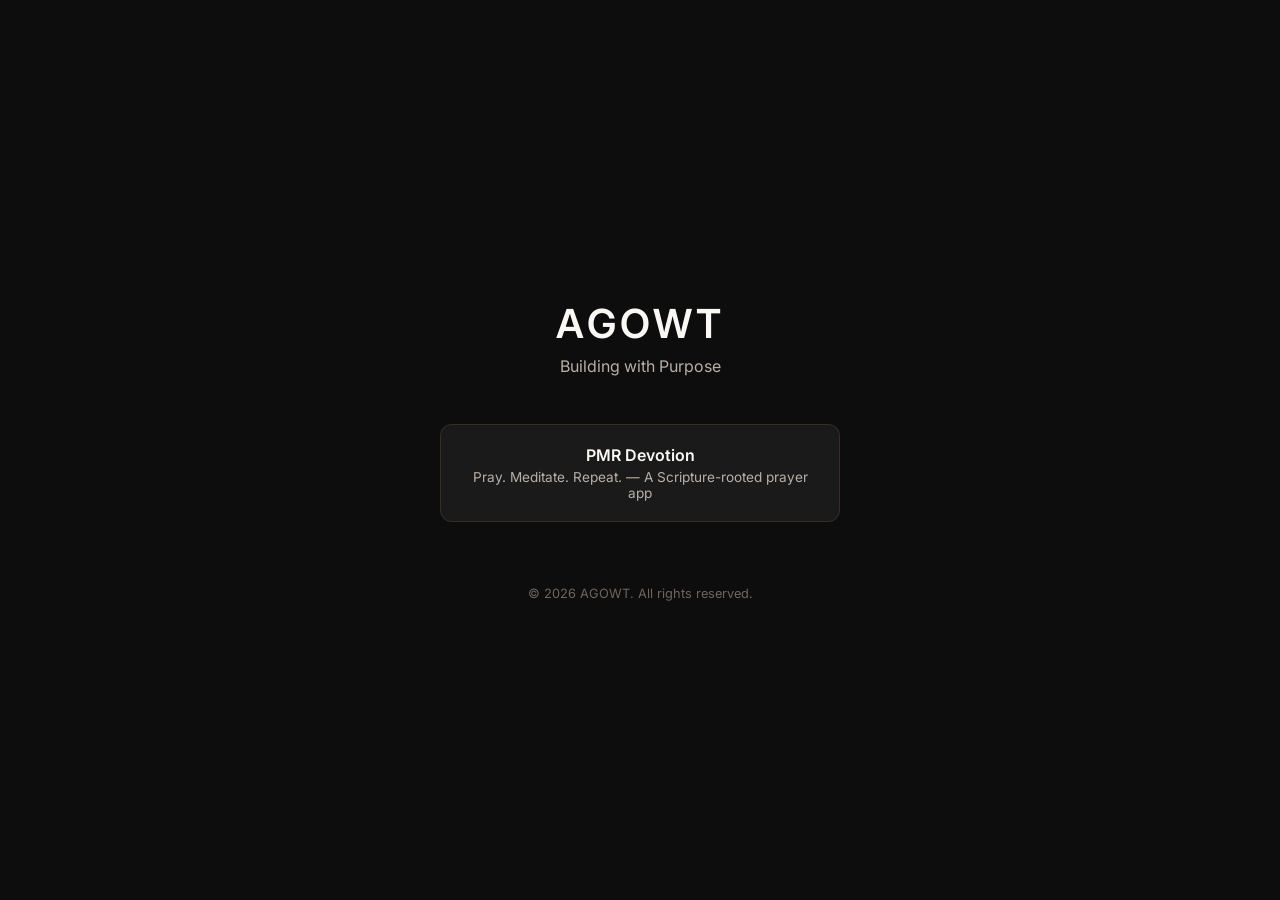
==== index.html @ 48818fb6 "Move PMR Devotion to agowt.com/pmrdevotion/ path-based layout - Add AGOWT brand hub homepage - Move " ====
<!DOCTYPE html>
<html lang="en">
<head>
  <meta charset="UTF-8">
  <meta name="viewport" content="width=device-width, initial-scale=1.0">
  <title>AGOWT — Building with Purpose</title>
  <meta name="description" content="AGOWT builds purposeful tools and applications. Explore our products.">
  <meta property="og:title" content="AGOWT — Building with Purpose">
  <meta property="og:description" content="AGOWT builds purposeful tools and applications.">
  <meta property="og:url" content="https://agowt.com/">
  <meta property="og:type" content="website">
  <link rel="canonical" href="https://agowt.com/">
  <link rel="preconnect" href="https://fonts.googleapis.com">
  <link rel="preconnect" href="https://fonts.gstatic.com" crossorigin>
  <link rel="stylesheet" href="https://fonts.googleapis.com/css2?family=Inter:wght@400;500;600&display=swap">
  <style>
    * { margin: 0; padding: 0; box-sizing: border-box; }
    body {
      font-family: 'Inter', -apple-system, system-ui, sans-serif;
      background: #0D0D0D;
      color: #FAF8F5;
      min-height: 100vh;
      display: flex;
      flex-direction: column;
      align-items: center;
      justify-content: center;
      padding: 2rem;
      text-align: center;
    }
    .brand {
      font-size: 2.5rem;
      font-weight: 600;
      letter-spacing: 4px;
      margin-bottom: 0.5rem;
    }
    .tagline {
      color: #B8B0A8;
      font-size: 1rem;
      font-weight: 400;
      margin-bottom: 3rem;
    }
    .products {
      display: flex;
      flex-direction: column;
      gap: 1rem;
      width: 100%;
      max-width: 400px;
    }
    .product-link {
      display: block;
      padding: 1.25rem 1.5rem;
      background: #1A1A1A;
      border: 1px solid rgba(200, 169, 81, 0.15);
      border-radius: 12px;
      color: #FAF8F5;
      text-decoration: none;
      font-weight: 500;
      font-size: 1rem;
      transition: border-color 0.3s ease, transform 0.3s ease, box-shadow 0.3s ease;
    }
    .product-link:hover {
      border-color: #C8A951;
      transform: translateY(-2px);
      box-shadow: 0 4px 20px rgba(200, 169, 81, 0.1);
    }
    .product-link .product-name {
      font-weight: 600;
      margin-bottom: 0.25rem;
    }
    .product-link .product-desc {
      font-size: 0.85rem;
      color: #B8B0A8;
      font-weight: 400;
    }
    .footer {
      margin-top: 4rem;
      color: #6E6560;
      font-size: 0.8rem;
    }
  </style>
</head>
<body>
  <h1 class="brand">AGOWT</h1>
  <p class="tagline">Building with Purpose</p>

  <div class="products">
    <a href="/pmrdevotion/" class="product-link">
      <div class="product-name">PMR Devotion</div>
      <div class="product-desc">Pray. Meditate. Repeat. — A Scripture-rooted prayer app</div>
    </a>
  </div>

  <p class="footer">&copy; 2026 AGOWT. All rights reserved.</p>
</body>
</html>
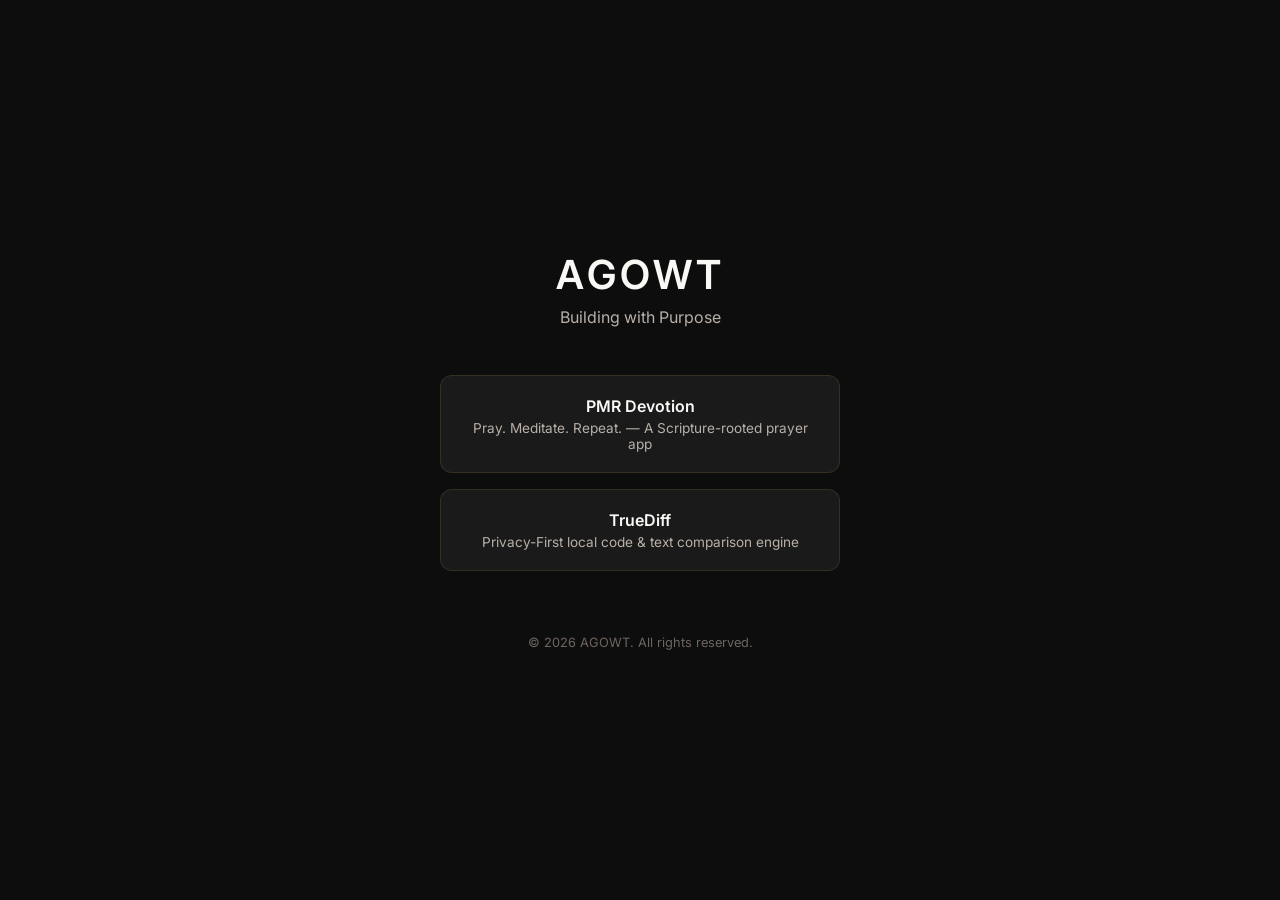
==== commit f028f561: "feat: migrate web tool folder to /truediff, implement double-safe desktop PDF export engine, and con" ====
--- a/index.html
+++ b/index.html
@@ -88,6 +88,10 @@
       <div class="product-name">PMR Devotion</div>
       <div class="product-desc">Pray. Meditate. Repeat. — A Scripture-rooted prayer app</div>
     </a>
+    <a href="/truediff/" class="product-link">
+      <div class="product-name">TrueDiff</div>
+      <div class="product-desc">Privacy-First local code & text comparison engine</div>
+    </a>
   </div>
 
   <p class="footer">&copy; 2026 AGOWT. All rights reserved.</p>
